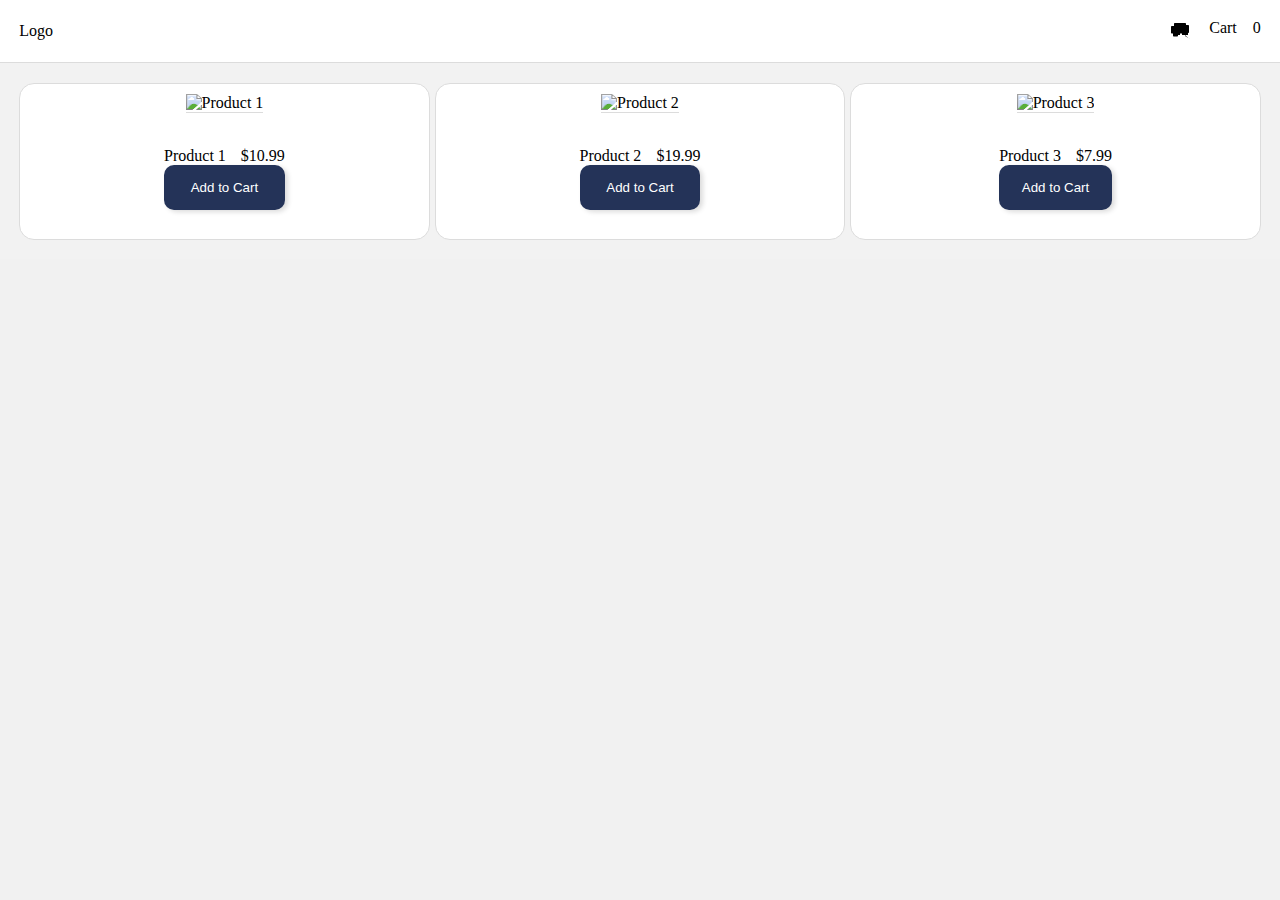
==== test.html @ d2455657 "new file:   1-6.js 	modified:   Qn.txt 	modified:   script.js 	new file:   test.html" ====
<!DOCTYPE html>
<html lang="en">

<head>
    <title>Document</title>
    <style>
        * {
            border: 0;
            margin: 0;
            box-sizing: border-box;
        }

        body {
            background: #f1f1f1;
        }

        header {
            display: flex;
            align-items: center;
            justify-content: space-between;
            padding: 1.2em;
            border-bottom: 1px solid gainsboro;
            background: white;
        }

        header * {
            cursor: pointer;
        }

        .productscontainer {
            display: grid;
            grid-template-columns: repeat(auto-fit, minmax(250px, 1fr));
            gap: 5px;
            padding: 1.2em;
            background: #f2f2f2;
        }

        .sticky {
            position: fixed;
            width: 100%;
            top: 0;
        }

        .productscontainer .product {
            display: flex;
            flex-direction: column;
            gap: 15px;
            align-items: center;
            background: white;
            padding: 10px;
            border: 1px solid gainsboro;
            border-radius: 15px;
        }

        .product img {
            border-bottom: 1px solid gainsboro;
        }

        .priceandaddtocart {
            display: flex;
            justify-content: space-between;
            width: 100%;
            align-items: center;
            margin-top: auto;
        }

        .carticon {
            display: flex;
            gap: 16px;
        }

        .carticon::after {
            content: attr(items);
        }

        .cartui {
            width: 45vw;
            background: white;
            padding: 15px;
            display: flex;
            flex-direction: column;
            position: fixed;
            right: -999px;
            top: 0;
            transition: all 0.5s ease;
            z-index: 99;
            height: 100vh;
        }

        .cartopened {
            right: 0;
        }

        .cartui .closecart {
            border-bottom: 1px solid gainsboro;
            margin-bottom: 1.5em;
            cursor: pointer;
        }

        .cartui .pccontainer {
            height: 75vh;
            overflow-y: scroll;
            display: flex;
            flex-direction: column;
            gap: 15px;
        }

        .nameandprice {
            display: flex;
            flex-direction: column;
            justify-content: space-between;
            margin: 1.2em 0;
        }

        .pnp {
            display: flex;
            gap: 15px;
        }

        button {
            cursor: pointer;
            padding: 15px;
            border-radius: 10px;
            background: #243358;
            box-shadow: 3px 2px 5px gainsboro;
            color: white;
            transition: transform .3s linear;
        }

        button:hover {
            transform: translateY(-3px);
        }

        .overlay {
            background: rgba(51, 51, 51, 0.282);
            position: fixed;
            width: 100vw;
            height: 100vh;
            z-index: 99;
            display: none;
        }

        .cartproduct {
            display: flex;
            justify-content: space-between;
            align-items: center;
            padding: 10px;
            border-bottom: 1px solid gainsboro;
        }

        .cartproduct img {
            width: 30px;
            height: 30px;
            object-fit: cover;
            border-radius: 50%;
        }

        .cartproduct span {
            font-weight: bold;
        }
    </style>
</head>

<body>
    <header>
        <div class="logo">Logo</div>
        <div class="carticon" items="0">
            <svg xmlns="http://www.w3.org/2000/svg" width="24" height="24" viewBox="0 0 24 24">
                <path
                    d="M21 20c-.4 0-.7-.1-1-.4l-6-5H9v2c0 .6-.4 1-1 1H5c-.6 0-1-.4-1-1v-2H3c-.6 0-1-.4-1-1V8c0-.6.4-1 1-1h2V5c0-.6.4-1 1-1h10c.6 0 1 .4 1 1v1h2c.6 0 1 .4 1 1v6c0 .6-.4 1-1 1h-2v2c0 .6-.4 1-1 1zM5 10h2v6H5v-6zm4 0h2v6H9v-6zm4 0h2v6h-2v-6zm4 0h2v6h-2v-6z" />
            </svg>
            <span>Cart</span>
        </div>
    </header>

    <section class="productscontainer">
        <!-- Product items will be dynamically generated here -->
    </section>

    <div class="overlay"></div>

    <div class="cartui">
        <div class="closecart">
            <svg xmlns="http://www.w3.org/2000/svg" width="24" height="24" viewBox="0 0 24 24">
                <path
                    d="M7.4 6l5.3 5.3 5.3-5.3 1.4 1.4-5.3 5.3 5.3 5.3-1.4 1.4-5.3-5.3-5.3 5.3-1.4-1.4 5.3-5.3-5.3-5.3L7.4 6zM2 2h20v20H2V2zm17.6 17.6L4.4 2.4 6 1 22 17 20.6 18.4z" />
            </svg>
        </div>
        <div class="pccontainer">
            <!-- Cart products will be dynamically generated here -->
        </div>
        <button>Checkout</button>
    </div>

    <script>
        let productsList = [
            {
                id: 1,
                title: "Product 1",
                price: 10.99,
                description: "This is product 1.",
                category: "Category 1",
                image: "product1.jpg"
            },
            {
                id: 2,
                title: "Product 2",
                price: 19.99,
                description: "This is product 2.",
                category: "Category 2",
                image: "product2.jpg"
            },
            {
                id: 3,
                title: "Product 3",
                price: 7.99,
                description: "This is product 3.",
                category: "Category 1",
                image: "product3.jpg"
            }
        ];

        const productsContainer = document.querySelector(".productscontainer");
        const cartIcon = document.querySelector(".carticon");
        const cartUI = document.querySelector(".cartui");
        const closeCartBtn = document.querySelector(".closecart");
        const overlay = document.querySelector(".overlay");
        const cartContainer = document.querySelector(".pccontainer");

        let cartItems = 0;

        function generateProductItem(product) {
            const productItem = document.createElement("div");
            productItem.classList.add("product");
            productItem.innerHTML = `
                <img src="${product.image}" alt="${product.title}">
                <div class="nameandprice">
                    <div class="pnp">
                        <span class="name">${product.title}</span>
                        <span class="price">$${product.price}</span>
                    </div>
                    <button class="addtocart">Add to Cart</button>
                </div>
            `;
            return productItem;
        }

        function generateCartProduct(product) {
            const cartProduct = document.createElement("div");
            cartProduct.classList.add("cartproduct");
            cartProduct.innerHTML = `
                <img src="${product.image}" alt="${product.title}">
                <span>${product.title}</span>
                <span>$${product.price}</span>
                <button class="removefromcart">Remove</button>
            `;
            return cartProduct;
        }

        function addToCart(product) {
            cartItems++;
            cartIcon.setAttribute("items", cartItems);
            const cartProduct = generateCartProduct(product);
            cartContainer.appendChild(cartProduct);
        }

        function removeFromCart(e) {
            const cartProduct = e.target.closest(".cartproduct");
            cartProduct.remove();
            cartItems--;
            cartIcon.setAttribute("items", cartItems);
        }

        function toggleCartUI() {
            cartUI.classList.toggle("cartopened");
            overlay.style.display = (cartUI.classList.contains("cartopened")) ? "block" : "none";
        }

        function initializeProducts() {
            productsList.forEach(product => {
                const productItem = generateProductItem(product);
                productsContainer.appendChild(productItem);

                const addToCartBtn = productItem.querySelector(".addtocart");
                addToCartBtn.addEventListener("click", () => addToCart(product));
            });
        }

        cartIcon.addEventListener("click", toggleCartUI);
        closeCartBtn.addEventListener("click", toggleCartUI);
        overlay.addEventListener("click", toggleCartUI);
        cartContainer.addEventListener("click", e => {
            if (e.target.classList.contains("removefromcart")) {
                removeFromCart(e);
            }
        });

        initializeProducts();
    </script>
</body>

</html>
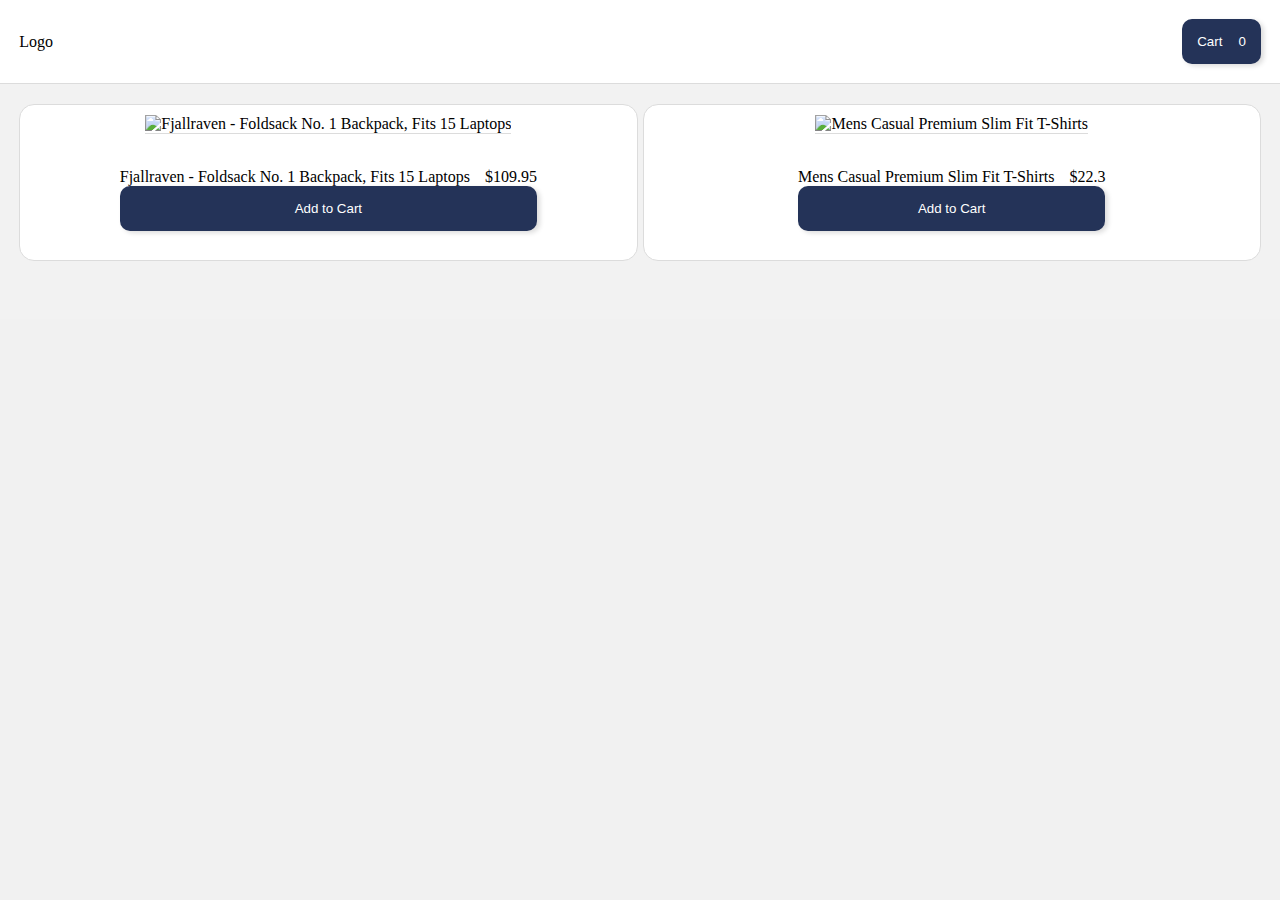
==== commit 1e98596a: "modified:   Qn.txt 	modified:   script.js 	modified:   test.html" ====
--- a/test.html
+++ b/test.html
@@ -2,6 +2,7 @@
 <html lang="en">
 
 <head>
+
     <title>Document</title>
     <style>
         * {
@@ -28,6 +29,7 @@
         }
 
         .productscontainer {
+
             display: grid;
             grid-template-columns: repeat(auto-fit, minmax(250px, 1fr));
             gap: 5px;
@@ -148,29 +150,34 @@
             border-bottom: 1px solid gainsboro;
         }
 
-        .cartproduct img {
-            width: 30px;
-            height: 30px;
-            object-fit: cover;
-            border-radius: 50%;
-        }
-
-        .cartproduct span {
-            font-weight: bold;
+        .pnp .img {
+            width: 9rem;
+            height: 8rem;
+        }
+
+        .pnp .img img {
+            width: 9rem;
+            height: 8rem;
+        }
+
+        @media screen and (max-width: 700px) {
+            .cartui {
+                width: 90vw;
+            }
         }
     </style>
 </head>
 
 <body>
+
+    <div class="overlay">
+
+    </div>
+
     <header>
         <div class="logo">Logo</div>
-        <div class="carticon" items="0">
-            <svg xmlns="http://www.w3.org/2000/svg" width="24" height="24" viewBox="0 0 24 24">
-                <path
-                    d="M21 20c-.4 0-.7-.1-1-.4l-6-5H9v2c0 .6-.4 1-1 1H5c-.6 0-1-.4-1-1v-2H3c-.6 0-1-.4-1-1V8c0-.6.4-1 1-1h2V5c0-.6.4-1 1-1h10c.6 0 1 .4 1 1v1h2c.6 0 1 .4 1 1v6c0 .6-.4 1-1 1h-2v2c0 .6-.4 1-1 1zM5 10h2v6H5v-6zm4 0h2v6H9v-6zm4 0h2v6h-2v-6zm4 0h2v6h-2v-6z" />
-            </svg>
-            <span>Cart</span>
-        </div>
+        <button class="carticon" onclick="showCart()" items="0">Cart</button>
+
     </header>
 
     <section class="productscontainer">
@@ -180,46 +187,52 @@
     <div class="overlay"></div>
 
     <div class="cartui">
-        <div class="closecart">
-            <svg xmlns="http://www.w3.org/2000/svg" width="24" height="24" viewBox="0 0 24 24">
-                <path
-                    d="M7.4 6l5.3 5.3 5.3-5.3 1.4 1.4-5.3 5.3 5.3 5.3-1.4 1.4-5.3-5.3-5.3 5.3-1.4-1.4 5.3-5.3-5.3-5.3L7.4 6zM2 2h20v20H2V2zm17.6 17.6L4.4 2.4 6 1 22 17 20.6 18.4z" />
-            </svg>
+        <button class="closecart">close</button>
+        <div class="pccontainer">
+
         </div>
-        <div class="pccontainer">
-            <!-- Cart products will be dynamically generated here -->
-        </div>
-        <button>Checkout</button>
     </div>
 
+
+    <div class="productscontainer">
+    </div>
+
     <script>
+        // let productsList = [
+        //     {
+        //         id: 1,
+        //         title: "Product 1",
+        //         price: 10.99,
+        //         description: "This is product 1.",
+        //         category: "Category 1",
+        //         image: "product1.jpg"
+        //     }
+        // ];
+
         let productsList = [
             {
                 id: 1,
-                title: "Product 1",
-                price: 10.99,
-                description: "This is product 1.",
-                category: "Category 1",
-                image: "product1.jpg"
+                title: "Fjallraven - Foldsack No. 1 Backpack, Fits 15 Laptops",
+                price: 109.95,
+                description:
+                    "Your perfect pack for everyday use and walks in the forest. Stash your laptop (up to 15 inches) in the padded sleeve, your everyday",
+                category: "men's clothing",
+                image: "https://fakestoreapi.com/img/81fPKd-2AYL._AC_SL1500_.jpg",
             },
             {
                 id: 2,
-                title: "Product 2",
-                price: 19.99,
-                description: "This is product 2.",
-                category: "Category 2",
-                image: "product2.jpg"
-            },
-            {
-                id: 3,
-                title: "Product 3",
-                price: 7.99,
-                description: "This is product 3.",
-                category: "Category 1",
-                image: "product3.jpg"
+                title: "Mens Casual Premium Slim Fit T-Shirts ",
+                price: 22.3,
+                description:
+                    "Slim-fitting style, contrast raglan long sleeve, three-button henley placket, light weight & soft fabric for breathable and comfortable wearing. And Solid stitched shirts with round neck made for durability and a great fit for casual fashion wear and diehard baseball fans. The Henley style round neckline includes a three-button placket.",
+                category: "men's clothing",
+                image: "https://fakestoreapi.com/img/71-3HjGNDUL._AC_SY879._SX._UX._SY._UY_.jpg",
             }
         ];
 
+        // 
+        // 
+        // 
         const productsContainer = document.querySelector(".productscontainer");
         const cartIcon = document.querySelector(".carticon");
         const cartUI = document.querySelector(".cartui");
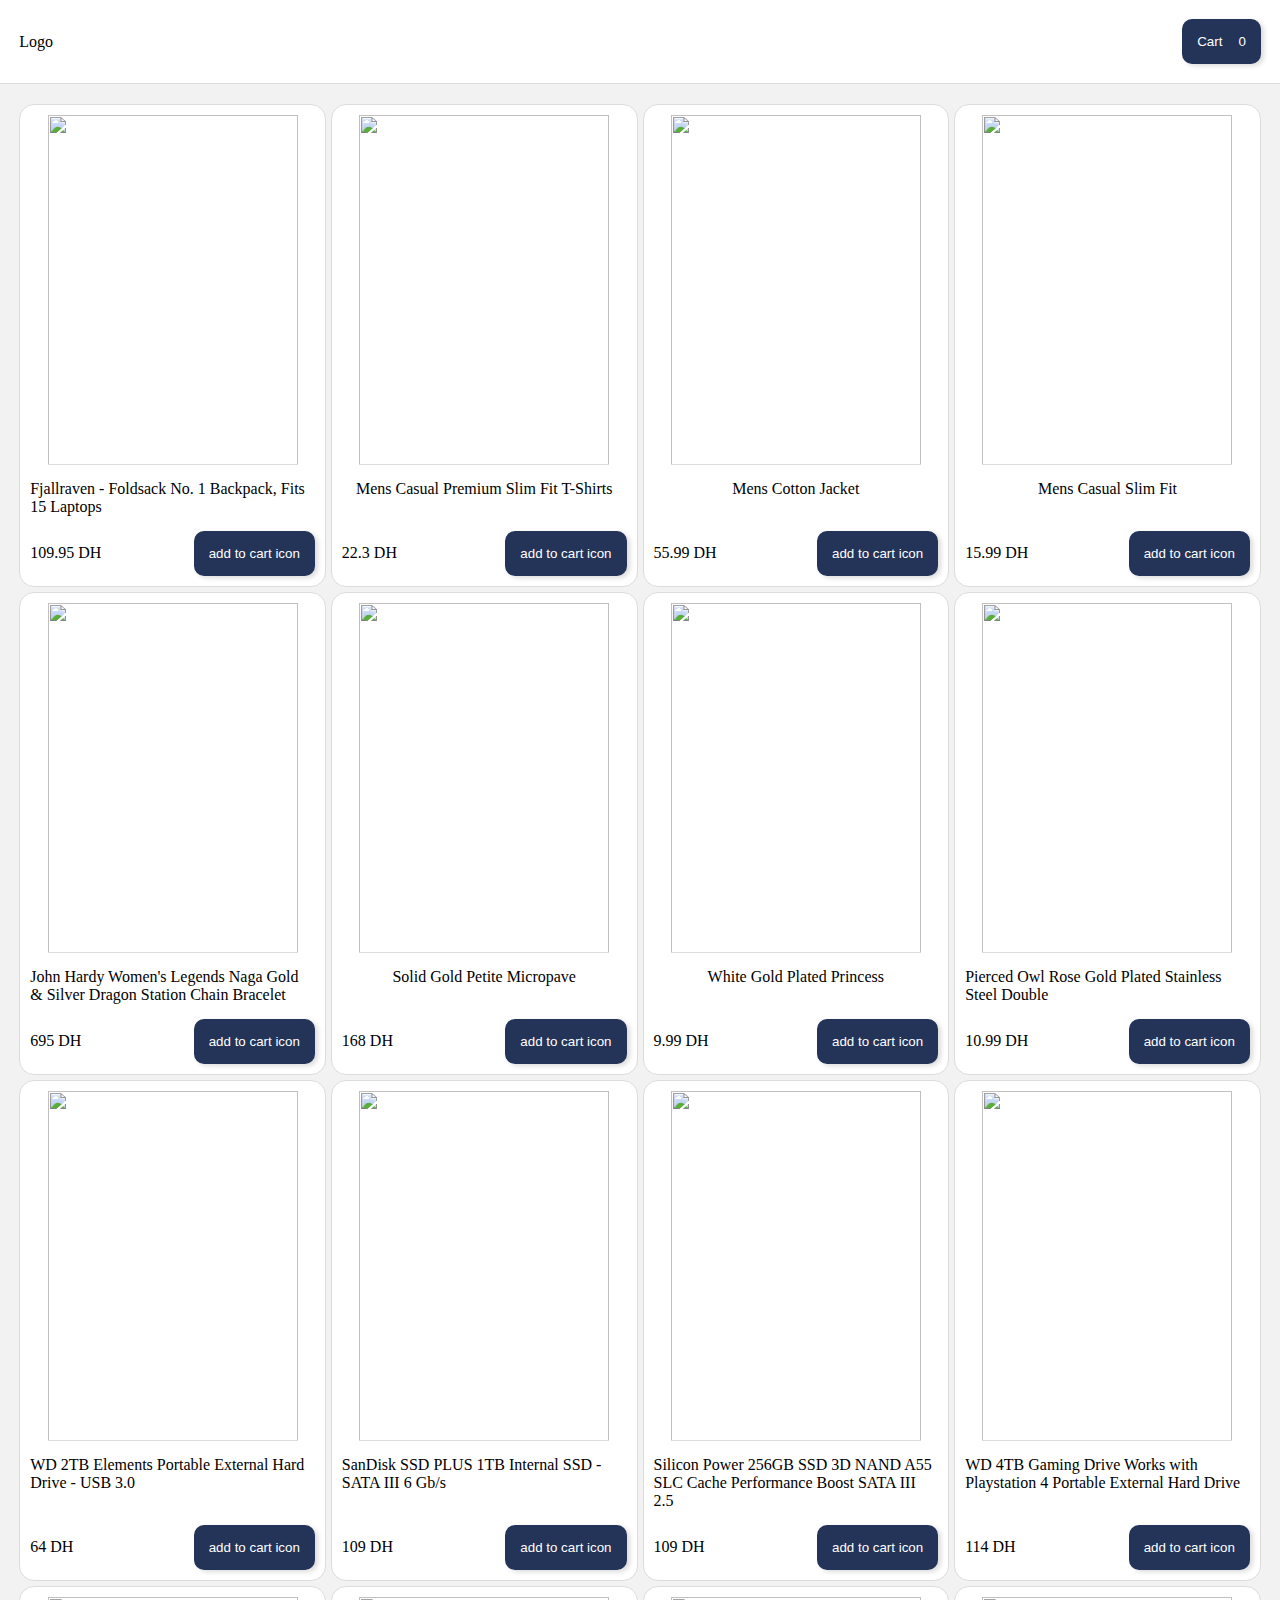
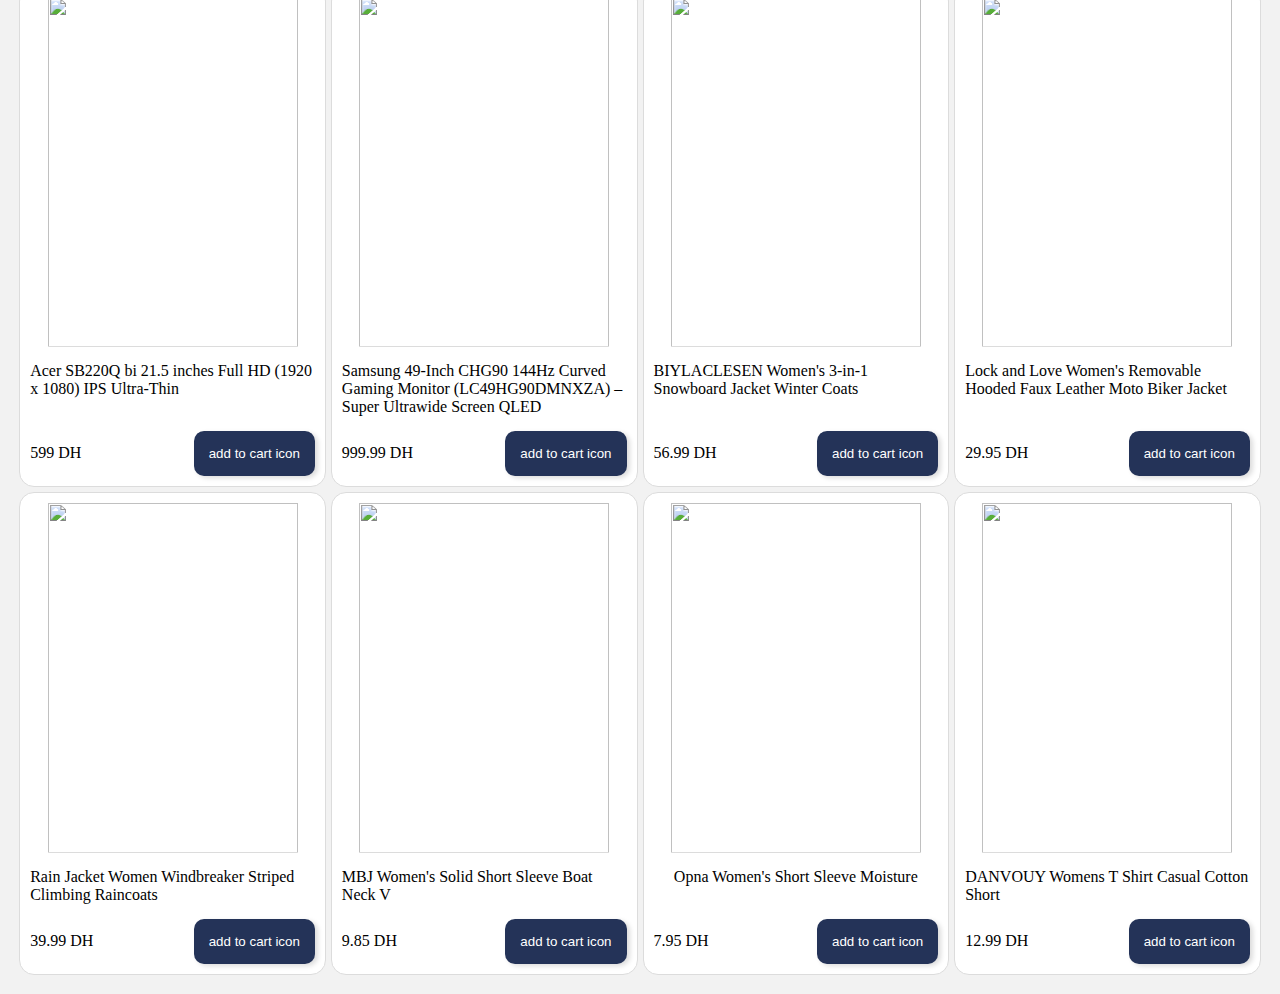
==== commit 75cfdfcd: "modified:   test.html" ====
--- a/test.html
+++ b/test.html
@@ -2,7 +2,8 @@
 <html lang="en">
 
 <head>
-
+    <meta charset="UTF-8">
+    <meta name="viewport" content="width=device-width, initial-scale=1.0">
     <title>Document</title>
     <style>
         * {
@@ -176,15 +177,9 @@
 
     <header>
         <div class="logo">Logo</div>
-        <button class="carticon" onclick="showCart()" items="0">Cart</button>
+        <button class="carticon" items="0">Cart</button>
 
     </header>
-
-    <section class="productscontainer">
-        <!-- Product items will be dynamically generated here -->
-    </section>
-
-    <div class="overlay"></div>
 
     <div class="cartui">
         <button class="closecart">close</button>
@@ -195,21 +190,10 @@
 
 
     <div class="productscontainer">
+
     </div>
-
     <script>
-        // let productsList = [
-        //     {
-        //         id: 1,
-        //         title: "Product 1",
-        //         price: 10.99,
-        //         description: "This is product 1.",
-        //         category: "Category 1",
-        //         image: "product1.jpg"
-        //     }
-        // ];
-
-        let productsList = [
+        let productslist = [
             {
                 id: 1,
                 title: "Fjallraven - Foldsack No. 1 Backpack, Fits 15 Laptops",
@@ -227,88 +211,316 @@
                     "Slim-fitting style, contrast raglan long sleeve, three-button henley placket, light weight & soft fabric for breathable and comfortable wearing. And Solid stitched shirts with round neck made for durability and a great fit for casual fashion wear and diehard baseball fans. The Henley style round neckline includes a three-button placket.",
                 category: "men's clothing",
                 image: "https://fakestoreapi.com/img/71-3HjGNDUL._AC_SY879._SX._UX._SY._UY_.jpg",
-            }
+            },
+            {
+                id: 3,
+                title: "Mens Cotton Jacket",
+                price: 55.99,
+                description:
+                    "great outerwear jackets for Spring/Autumn/Winter, suitable for many occasions, such as working, hiking, camping, mountain/rock climbing, cycling, traveling or other outdoors. Good gift choice for you or your family member. A warm hearted love to Father, husband or son in this thanksgiving or Christmas Day.",
+                category: "men's clothing",
+                image: "https://fakestoreapi.com/img/71li-ujtlUL._AC_UX679_.jpg",
+            },
+            {
+                id: 4,
+                title: "Mens Casual Slim Fit",
+                price: 15.99,
+                description:
+                    "The color could be slightly different between on the screen and in practice. / Please note that body builds vary by person, therefore, detailed size information should be reviewed below on the product description.",
+                category: "men's clothing",
+                image: "https://fakestoreapi.com/img/71YXzeOuslL._AC_UY879_.jpg",
+            },
+            {
+                id: 5,
+                title: "John Hardy Women's Legends Naga Gold & Silver Dragon Station Chain Bracelet",
+                price: 695,
+                description:
+                    "From our Legends Collection, the Naga was inspired by the mythical water dragon that protects the ocean's pearl. Wear facing inward to be bestowed with love and abundance, or outward for protection.",
+                category: "jewelery",
+                image: "https://fakestoreapi.com/img/71pWzhdJNwL._AC_UL640_QL65_ML3_.jpg",
+            },
+            {
+                id: 6,
+                title: "Solid Gold Petite Micropave ",
+                price: 168,
+                description:
+                    "Satisfaction Guaranteed. Return or exchange any order within 30 days.Designed and sold by Hafeez Center in the United States. Satisfaction Guaranteed. Return or exchange any order within 30 days.",
+                category: "jewelery",
+                image: "https://fakestoreapi.com/img/61sbMiUnoGL._AC_UL640_QL65_ML3_.jpg",
+            },
+            {
+                id: 7,
+                title: "White Gold Plated Princess",
+                price: 9.99,
+                description:
+                    "Classic Created Wedding Engagement Solitaire Diamond Promise Ring for Her. Gifts to spoil your love more for Engagement, Wedding, Anniversary, Valentine's Day...",
+                category: "jewelery",
+                image: "https://fakestoreapi.com/img/71YAIFU48IL._AC_UL640_QL65_ML3_.jpg",
+            },
+            {
+                id: 8,
+                title: "Pierced Owl Rose Gold Plated Stainless Steel Double",
+                price: 10.99,
+                description:
+                    "Rose Gold Plated Double Flared Tunnel Plug Earrings. Made of 316L Stainless Steel",
+                category: "jewelery",
+                image: "https://fakestoreapi.com/img/51UDEzMJVpL._AC_UL640_QL65_ML3_.jpg",
+            },
+            {
+                id: 9,
+                title: "WD 2TB Elements Portable External Hard Drive - USB 3.0 ",
+                price: 64,
+                description:
+                    "USB 3.0 and USB 2.0 Compatibility Fast data transfers Improve PC Performance High Capacity; Compatibility Formatted NTFS for Windows 10, Windows 8.1, Windows 7; Reformatting may be required for other operating systems; Compatibility may vary depending on user’s hardware configuration and operating system",
+                category: "electronics",
+                image: "https://fakestoreapi.com/img/61IBBVJvSDL._AC_SY879_.jpg",
+            },
+            {
+                id: 10,
+                title: "SanDisk SSD PLUS 1TB Internal SSD - SATA III 6 Gb/s",
+                price: 109,
+                description:
+                    "Easy upgrade for faster boot up, shutdown, application load and response (As compared to 5400 RPM SATA 2.5” hard drive; Based on published specifications and internal benchmarking tests using PCMark vantage scores) Boosts burst write performance, making it ideal for typical PC workloads The perfect balance of performance and reliability Read/write speeds of up to 535MB/s/450MB/s (Based on internal testing; Performance may vary depending upon drive capacity, host device, OS and application.)",
+                category: "electronics",
+                image: "https://fakestoreapi.com/img/61U7T1koQqL._AC_SX679_.jpg",
+            },
+            {
+                id: 11,
+                title: "Silicon Power 256GB SSD 3D NAND A55 SLC Cache Performance Boost SATA III 2.5",
+                price: 109,
+                description:
+                    "3D NAND flash are applied to deliver high transfer speeds Remarkable transfer speeds that enable faster bootup and improved overall system performance. The advanced SLC Cache Technology allows performance boost and longer lifespan 7mm slim design suitable for Ultrabooks and Ultra-slim notebooks. Supports TRIM command, Garbage Collection technology, RAID, and ECC (Error Checking & Correction) to provide the optimized performance and enhanced reliability.",
+                category: "electronics",
+                image: "https://fakestoreapi.com/img/71kWymZ+c+L._AC_SX679_.jpg",
+            },
+            {
+                id: 12,
+                title: "WD 4TB Gaming Drive Works with Playstation 4 Portable External Hard Drive",
+                price: 114,
+                description:
+                    "Expand your PS4 gaming experience, Play anywhere Fast and easy, setup Sleek design with high capacity, 3-year manufacturer's limited warranty",
+                category: "electronics",
+                image: "https://fakestoreapi.com/img/61mtL65D4cL._AC_SX679_.jpg",
+            },
+            {
+                id: 13,
+                title: "Acer SB220Q bi 21.5 inches Full HD (1920 x 1080) IPS Ultra-Thin",
+                price: 599,
+                description:
+                    "21. 5 inches Full HD (1920 x 1080) widescreen IPS display And Radeon free Sync technology. No compatibility for VESA Mount Refresh Rate: 75Hz - Using HDMI port Zero-frame design | ultra-thin | 4ms response time | IPS panel Aspect ratio - 16: 9. Color Supported - 16. 7 million colors. Brightness - 250 nit Tilt angle -5 degree to 15 degree. Horizontal viewing angle-178 degree. Vertical viewing angle-178 degree 75 hertz",
+                category: "electronics",
+                image: "https://fakestoreapi.com/img/81QpkIctqPL._AC_SX679_.jpg",
+            },
+            {
+                id: 14,
+                title: "Samsung 49-Inch CHG90 144Hz Curved Gaming Monitor (LC49HG90DMNXZA) – Super Ultrawide Screen QLED ",
+                price: 999.99,
+                description:
+                    "49 INCH SUPER ULTRAWIDE 32:9 CURVED GAMING MONITOR with dual 27 inch screen side by side QUANTUM DOT (QLED) TECHNOLOGY, HDR support and factory calibration provides stunningly realistic and accurate color and contrast 144HZ HIGH REFRESH RATE and 1ms ultra fast response time work to eliminate motion blur, ghosting, and reduce input lag",
+                category: "electronics",
+                image: "https://fakestoreapi.com/img/81Zt42ioCgL._AC_SX679_.jpg",
+            },
+            {
+                id: 15,
+                title: "BIYLACLESEN Women's 3-in-1 Snowboard Jacket Winter Coats",
+                price: 56.99,
+                description:
+                    "Note:The Jackets is US standard size, Please choose size as your usual wear Material: 100% Polyester; Detachable Liner Fabric: Warm Fleece. Detachable Functional Liner: Skin Friendly, Lightweigt and Warm.Stand Collar Liner jacket, keep you warm in cold weather. Zippered Pockets: 2 Zippered Hand Pockets, 2 Zippered Pockets on Chest (enough to keep cards or keys)and 1 Hidden Pocket Inside.Zippered Hand Pockets and Hidden Pocket keep your things secure. Humanized Design: Adjustable and Detachable Hood and Adjustable cuff to prevent the wind and water,for a comfortable fit. 3 in 1 Detachable Design provide more convenience, you can separate the coat and inner as needed, or wear it together. It is suitable for different season and help you adapt to different climates",
+                category: "women's clothing",
+                image: "https://fakestoreapi.com/img/51Y5NI-I5jL._AC_UX679_.jpg",
+            },
+            {
+                id: 16,
+                title: "Lock and Love Women's Removable Hooded Faux Leather Moto Biker Jacket",
+                price: 29.95,
+                description:
+                    "100% POLYURETHANE(shell) 100% POLYESTER(lining) 75% POLYESTER 25% COTTON (SWEATER), Faux leather material for style and comfort / 2 pockets of front, 2-For-One Hooded denim style faux leather jacket, Button detail on waist / Detail stitching at sides, HAND WASH ONLY / DO NOT BLEACH / LINE DRY / DO NOT IRON",
+                category: "women's clothing",
+                image: "https://fakestoreapi.com/img/81XH0e8fefL._AC_UY879_.jpg",
+            },
+            {
+                id: 17,
+                title: "Rain Jacket Women Windbreaker Striped Climbing Raincoats",
+                price: 39.99,
+                description:
+                    "Lightweight perfet for trip or casual wear---Long sleeve with hooded, adjustable drawstring waist design. Button and zipper front closure raincoat, fully stripes Lined and The Raincoat has 2 side pockets are a good size to hold all kinds of things, it covers the hips, and the hood is generous but doesn't overdo it.Attached Cotton Lined Hood with Adjustable Drawstrings give it a real styled look.",
+                category: "women's clothing",
+                image: "https://fakestoreapi.com/img/71HblAHs5xL._AC_UY879_-2.jpg",
+            },
+            {
+                id: 18,
+                title: "MBJ Women's Solid Short Sleeve Boat Neck V ",
+                price: 9.85,
+                description:
+                    "95% RAYON 5% SPANDEX, Made in USA or Imported, Do Not Bleach, Lightweight fabric with great stretch for comfort, Ribbed on sleeves and neckline / Double stitching on bottom hem",
+                category: "women's clothing",
+                image: "https://fakestoreapi.com/img/71z3kpMAYsL._AC_UY879_.jpg",
+            },
+            {
+                id: 19,
+                title: "Opna Women's Short Sleeve Moisture",
+                price: 7.95,
+                description:
+                    "100% Polyester, Machine wash, 100% cationic polyester interlock, Machine Wash & Pre Shrunk for a Great Fit, Lightweight, roomy and highly breathable with moisture wicking fabric which helps to keep moisture away, Soft Lightweight Fabric with comfortable V-neck collar and a slimmer fit, delivers a sleek, more feminine silhouette and Added Comfort",
+                category: "women's clothing",
+                image: "https://fakestoreapi.com/img/51eg55uWmdL._AC_UX679_.jpg",
+            },
+            {
+                id: 20,
+                title: "DANVOUY Womens T Shirt Casual Cotton Short",
+                price: 12.99,
+                description:
+                    "95%Cotton,5%Spandex, Features: Casual, Short Sleeve, Letter Print,V-Neck,Fashion Tees, The fabric is soft and has some stretch., Occasion: Casual/Office/Beach/School/Home/Street. Season: Spring,Summer,Autumn,Winter.",
+                category: "women's clothing",
+                image: "https://fakestoreapi.com/img/61pHAEJ4NML._AC_UX679_.jpg",
+            },
         ];
 
-        // 
-        // 
-        // 
-        const productsContainer = document.querySelector(".productscontainer");
-        const cartIcon = document.querySelector(".carticon");
-        const cartUI = document.querySelector(".cartui");
-        const closeCartBtn = document.querySelector(".closecart");
-        const overlay = document.querySelector(".overlay");
-        const cartContainer = document.querySelector(".pccontainer");
-
-        let cartItems = 0;
-
-        function generateProductItem(product) {
-            const productItem = document.createElement("div");
-            productItem.classList.add("product");
-            productItem.innerHTML = `
-                <img src="${product.image}" alt="${product.title}">
-                <div class="nameandprice">
-                    <div class="pnp">
-                        <span class="name">${product.title}</span>
-                        <span class="price">$${product.price}</span>
-                    </div>
-                    <button class="addtocart">Add to Cart</button>
-                </div>
-            `;
-            return productItem;
-        }
-
-        function generateCartProduct(product) {
-            const cartProduct = document.createElement("div");
-            cartProduct.classList.add("cartproduct");
-            cartProduct.innerHTML = `
-                <img src="${product.image}" alt="${product.title}">
-                <span>${product.title}</span>
-                <span>$${product.price}</span>
-                <button class="removefromcart">Remove</button>
-            `;
-            return cartProduct;
-        }
-
-        function addToCart(product) {
-            cartItems++;
-            cartIcon.setAttribute("items", cartItems);
-            const cartProduct = generateCartProduct(product);
-            cartContainer.appendChild(cartProduct);
-        }
-
-        function removeFromCart(e) {
-            const cartProduct = e.target.closest(".cartproduct");
-            cartProduct.remove();
-            cartItems--;
-            cartIcon.setAttribute("items", cartItems);
-        }
-
-        function toggleCartUI() {
-            cartUI.classList.toggle("cartopened");
-            overlay.style.display = (cartUI.classList.contains("cartopened")) ? "block" : "none";
-        }
-
-        function initializeProducts() {
-            productsList.forEach(product => {
-                const productItem = generateProductItem(product);
-                productsContainer.appendChild(productItem);
-
-                const addToCartBtn = productItem.querySelector(".addtocart");
-                addToCartBtn.addEventListener("click", () => addToCart(product));
-            });
-        }
-
-        cartIcon.addEventListener("click", toggleCartUI);
-        closeCartBtn.addEventListener("click", toggleCartUI);
-        overlay.addEventListener("click", toggleCartUI);
-        cartContainer.addEventListener("click", e => {
-            if (e.target.classList.contains("removefromcart")) {
-                removeFromCart(e);
-            }
+        //sticky header
+        let header = document.querySelector("header");
+        let sticky = header.offsetTop;
+        window.onscroll = function () {
+            myFunction();
+        };
+
+        function myFunction() {
+            if (window.pageYOffset > sticky) {
+                header.classList.add("sticky");
+            } else {
+                header.classList.remove("sticky");
+            }
+        }
+
+        // 1
+        //list products
+
+        let productcontainer = document.querySelector(".productscontainer");
+
+        productslist.map((e) => {
+            productcontainer.innerHTML += `
+      <div class="product">
+          <img class='pimage' width="250px" height="350px" src=" ${e.image} "
+              alt="">
+          <p class='ptitle'>${e.title}</p>
+          <div class="priceandaddtocart">
+              <p class="pprice">${e.price} DH</p>
+              <button class="addtocart" productid=${e.id}>add to cart icon</button>
+          </div>
+      </div>
+  `;
         });
 
-        initializeProducts();
+        // 2
+        //display cart ui
+        let cartui = document.querySelector(".cartui");
+        let overlay = document.querySelector(".overlay");
+        let carticon = document.querySelector(".carticon");
+        let bag = document.querySelector(".carticon");
+        carticon.onclick = () => {
+            cartui.classList.add("cartopened");
+        };
+        document.querySelector(".closecart").onclick = () => {
+            cartui.classList.remove("cartopened");
+        };
+
+        // 3
+        class Product {
+            constructor(id, title, price, image) {
+                this.id = id;
+                this.title = title;
+                this.price = price;
+                this.image = image;
+            }
+        }
+
+        window.Product = Product;
+
+        class Storage {
+            static getproducts() {
+                let products;
+                if (localStorage.getItem("products")) {
+                    products = JSON.parse(localStorage.getItem("products"));
+                } else {
+                    products = [];
+                }
+                return products;
+            }
+
+            static addtolocalstorage(e) {
+                let products = Storage.getproducts();
+                products.push(e);
+                localStorage.setItem("products", JSON.stringify(products));
+            }
+
+            static removeproduct(id) {
+                let products = Storage.getproducts();
+                products.forEach((p, i) => {
+                    if (p.id == id) {
+                        products.splice(i, 1);
+                    }
+                });
+                localStorage.setItem("products", JSON.stringify(products));
+            }
+        }
+
+        window.Storage = Storage
+        // 5
+        //class Ui
+        class Ui {
+            static displayproducts(e) {
+                document.querySelector(".pccontainer").innerHTML += `
+                  <div class="cartproduct">
+                  <div class="pnp">
+                      <div class="img">
+                          <img width="90px" src=" ${e.image} " alt="">
+                      </div>
+                      <div class="nameandprice">
+                          <p> ${e.title} </p>
+                          <p> ${e.price} </p>
+                      </div>
+                  </div>
+  
+                  <button class="delete" productid=${e.id}>
+                      X
+                  </button>
+              </div>
+              `;
+            }
+            static displayproductsLS() {
+                let products = Storage.getproducts();
+                products.map((e) => {
+                    document.querySelector(".pccontainer").innerHTML += `
+                  <div class="cartproduct">
+                  <div class="pnp">
+                      <div class="img">
+                          <img width="90px" src=" ${e.image} " alt="">
+                      </div>
+                      <div class="nameandprice">
+                          <p> ${e.title} </p>
+                          <p> ${e.price} </p>
+                      </div>
+                  </div>
+  
+                  <button class="delete" productid=${e.id}>
+                      X
+                  </button>
+              </div>
+              `;
+                });
+            }
+
+            static removeproduct(e) {
+                e.parentElement.remove();
+            }
+        }
+
+        window.Ui = Ui
+
+        // 6
+        document.addEventListener("DOMContentLoaded", function () {
+            Ui.displayproductsLS();
+            bag.setAttribute("items", Storage.getproducts().length);
+        });
     </script>
 </body>
 
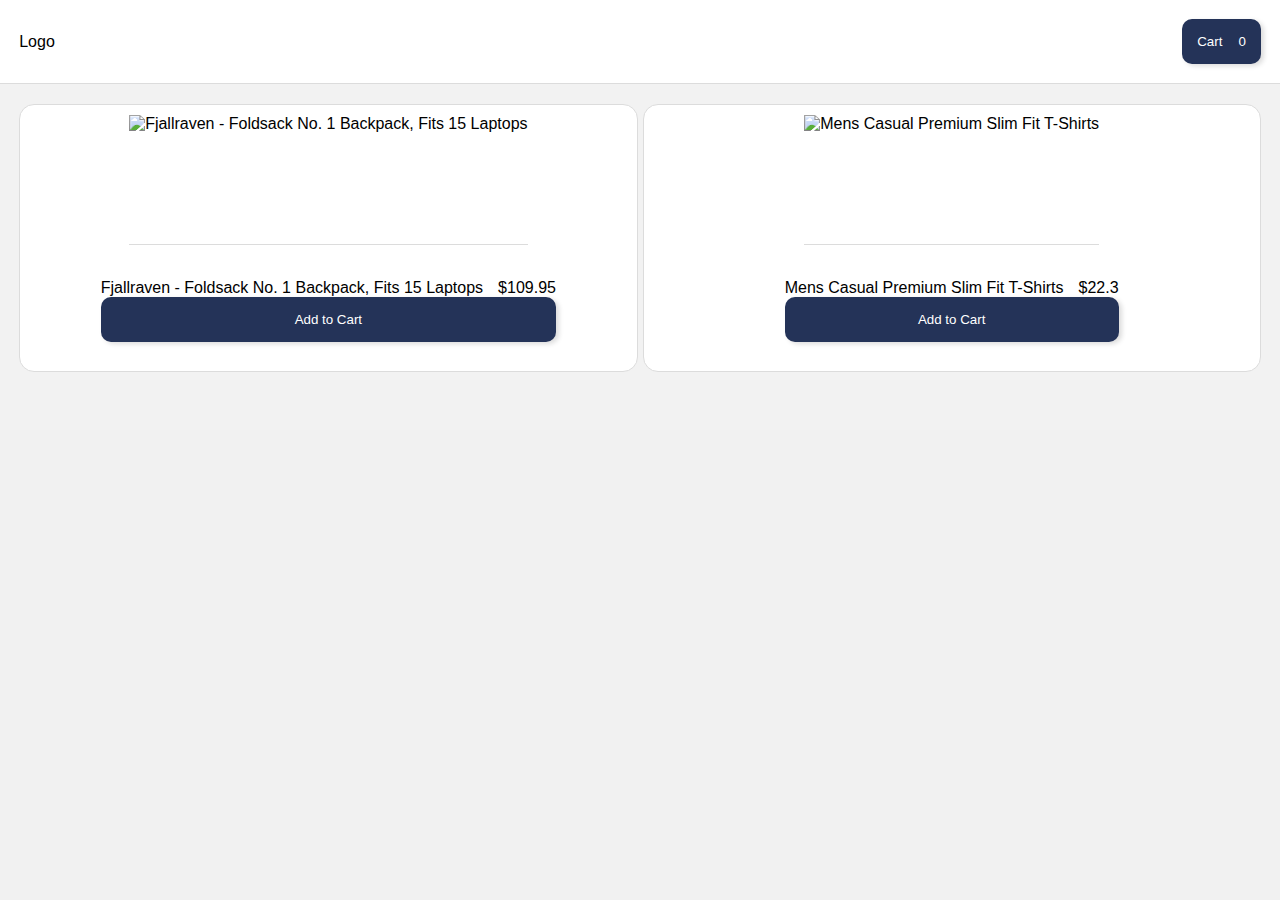
==== commit c0b94bb7: ""Final commit"" ====
--- a/test.html
+++ b/test.html
@@ -2,8 +2,6 @@
 <html lang="en">
 
 <head>
-    <meta charset="UTF-8">
-    <meta name="viewport" content="width=device-width, initial-scale=1.0">
     <title>Document</title>
     <style>
         * {
@@ -14,6 +12,7 @@
 
         body {
             background: #f1f1f1;
+            font-family: Arial, sans-serif;
         }
 
         header {
@@ -30,7 +29,6 @@
         }
 
         .productscontainer {
-
             display: grid;
             grid-template-columns: repeat(auto-fit, minmax(250px, 1fr));
             gap: 5px;
@@ -55,8 +53,9 @@
             border-radius: 15px;
         }
 
-        .product img {
+        img {
             border-bottom: 1px solid gainsboro;
+            height: 130px;
         }
 
         .priceandaddtocart {
@@ -170,358 +169,149 @@
 </head>
 
 <body>
-
-    <div class="overlay">
-
-    </div>
+    <div class="overlay"></div>
 
     <header>
         <div class="logo">Logo</div>
-        <button class="carticon" items="0">Cart</button>
-
+        <button class="carticon" onclick="showCart()" items="0">Cart</button>
     </header>
 
+    <section class="productscontainer">
+        <!-- Product items will be dynamically generated here -->
+    </section>
+
+    <div class="overlay"></div>
+
     <div class="cartui">
-        <button class="closecart">close</button>
+        <button class="closecart">Close</button>
         <div class="pccontainer">
-
         </div>
     </div>
 
-
     <div class="productscontainer">
-
     </div>
+
     <script>
-        let productslist = [
-            {
+        const productsList = [{
                 id: 1,
                 title: "Fjallraven - Foldsack No. 1 Backpack, Fits 15 Laptops",
                 price: 109.95,
-                description:
-                    "Your perfect pack for everyday use and walks in the forest. Stash your laptop (up to 15 inches) in the padded sleeve, your everyday",
+                description: "Your perfect pack for everyday use and walks in the forest. Stash your laptop (up to 15 inches) in the padded sleeve, your everyday",
                 category: "men's clothing",
                 image: "https://fakestoreapi.com/img/81fPKd-2AYL._AC_SL1500_.jpg",
             },
             {
                 id: 2,
-                title: "Mens Casual Premium Slim Fit T-Shirts ",
+                title: "Mens Casual Premium Slim Fit T-Shirts",
                 price: 22.3,
-                description:
-                    "Slim-fitting style, contrast raglan long sleeve, three-button henley placket, light weight & soft fabric for breathable and comfortable wearing. And Solid stitched shirts with round neck made for durability and a great fit for casual fashion wear and diehard baseball fans. The Henley style round neckline includes a three-button placket.",
+                description: "Slim-fitting style, contrast raglan long sleeve, three-button henley placket, light weight & soft fabric for breathable and comfortable wearing. And Solid stitched shirts with round neck made for durability and a great fit for casual fashion wear and diehard baseball fans. The Henley style round neckline includes a three-button placket.",
                 category: "men's clothing",
                 image: "https://fakestoreapi.com/img/71-3HjGNDUL._AC_SY879._SX._UX._SY._UY_.jpg",
-            },
-            {
-                id: 3,
-                title: "Mens Cotton Jacket",
-                price: 55.99,
-                description:
-                    "great outerwear jackets for Spring/Autumn/Winter, suitable for many occasions, such as working, hiking, camping, mountain/rock climbing, cycling, traveling or other outdoors. Good gift choice for you or your family member. A warm hearted love to Father, husband or son in this thanksgiving or Christmas Day.",
-                category: "men's clothing",
-                image: "https://fakestoreapi.com/img/71li-ujtlUL._AC_UX679_.jpg",
-            },
-            {
-                id: 4,
-                title: "Mens Casual Slim Fit",
-                price: 15.99,
-                description:
-                    "The color could be slightly different between on the screen and in practice. / Please note that body builds vary by person, therefore, detailed size information should be reviewed below on the product description.",
-                category: "men's clothing",
-                image: "https://fakestoreapi.com/img/71YXzeOuslL._AC_UY879_.jpg",
-            },
-            {
-                id: 5,
-                title: "John Hardy Women's Legends Naga Gold & Silver Dragon Station Chain Bracelet",
-                price: 695,
-                description:
-                    "From our Legends Collection, the Naga was inspired by the mythical water dragon that protects the ocean's pearl. Wear facing inward to be bestowed with love and abundance, or outward for protection.",
-                category: "jewelery",
-                image: "https://fakestoreapi.com/img/71pWzhdJNwL._AC_UL640_QL65_ML3_.jpg",
-            },
-            {
-                id: 6,
-                title: "Solid Gold Petite Micropave ",
-                price: 168,
-                description:
-                    "Satisfaction Guaranteed. Return or exchange any order within 30 days.Designed and sold by Hafeez Center in the United States. Satisfaction Guaranteed. Return or exchange any order within 30 days.",
-                category: "jewelery",
-                image: "https://fakestoreapi.com/img/61sbMiUnoGL._AC_UL640_QL65_ML3_.jpg",
-            },
-            {
-                id: 7,
-                title: "White Gold Plated Princess",
-                price: 9.99,
-                description:
-                    "Classic Created Wedding Engagement Solitaire Diamond Promise Ring for Her. Gifts to spoil your love more for Engagement, Wedding, Anniversary, Valentine's Day...",
-                category: "jewelery",
-                image: "https://fakestoreapi.com/img/71YAIFU48IL._AC_UL640_QL65_ML3_.jpg",
-            },
-            {
-                id: 8,
-                title: "Pierced Owl Rose Gold Plated Stainless Steel Double",
-                price: 10.99,
-                description:
-                    "Rose Gold Plated Double Flared Tunnel Plug Earrings. Made of 316L Stainless Steel",
-                category: "jewelery",
-                image: "https://fakestoreapi.com/img/51UDEzMJVpL._AC_UL640_QL65_ML3_.jpg",
-            },
-            {
-                id: 9,
-                title: "WD 2TB Elements Portable External Hard Drive - USB 3.0 ",
-                price: 64,
-                description:
-                    "USB 3.0 and USB 2.0 Compatibility Fast data transfers Improve PC Performance High Capacity; Compatibility Formatted NTFS for Windows 10, Windows 8.1, Windows 7; Reformatting may be required for other operating systems; Compatibility may vary depending on user’s hardware configuration and operating system",
-                category: "electronics",
-                image: "https://fakestoreapi.com/img/61IBBVJvSDL._AC_SY879_.jpg",
-            },
-            {
-                id: 10,
-                title: "SanDisk SSD PLUS 1TB Internal SSD - SATA III 6 Gb/s",
-                price: 109,
-                description:
-                    "Easy upgrade for faster boot up, shutdown, application load and response (As compared to 5400 RPM SATA 2.5” hard drive; Based on published specifications and internal benchmarking tests using PCMark vantage scores) Boosts burst write performance, making it ideal for typical PC workloads The perfect balance of performance and reliability Read/write speeds of up to 535MB/s/450MB/s (Based on internal testing; Performance may vary depending upon drive capacity, host device, OS and application.)",
-                category: "electronics",
-                image: "https://fakestoreapi.com/img/61U7T1koQqL._AC_SX679_.jpg",
-            },
-            {
-                id: 11,
-                title: "Silicon Power 256GB SSD 3D NAND A55 SLC Cache Performance Boost SATA III 2.5",
-                price: 109,
-                description:
-                    "3D NAND flash are applied to deliver high transfer speeds Remarkable transfer speeds that enable faster bootup and improved overall system performance. The advanced SLC Cache Technology allows performance boost and longer lifespan 7mm slim design suitable for Ultrabooks and Ultra-slim notebooks. Supports TRIM command, Garbage Collection technology, RAID, and ECC (Error Checking & Correction) to provide the optimized performance and enhanced reliability.",
-                category: "electronics",
-                image: "https://fakestoreapi.com/img/71kWymZ+c+L._AC_SX679_.jpg",
-            },
-            {
-                id: 12,
-                title: "WD 4TB Gaming Drive Works with Playstation 4 Portable External Hard Drive",
-                price: 114,
-                description:
-                    "Expand your PS4 gaming experience, Play anywhere Fast and easy, setup Sleek design with high capacity, 3-year manufacturer's limited warranty",
-                category: "electronics",
-                image: "https://fakestoreapi.com/img/61mtL65D4cL._AC_SX679_.jpg",
-            },
-            {
-                id: 13,
-                title: "Acer SB220Q bi 21.5 inches Full HD (1920 x 1080) IPS Ultra-Thin",
-                price: 599,
-                description:
-                    "21. 5 inches Full HD (1920 x 1080) widescreen IPS display And Radeon free Sync technology. No compatibility for VESA Mount Refresh Rate: 75Hz - Using HDMI port Zero-frame design | ultra-thin | 4ms response time | IPS panel Aspect ratio - 16: 9. Color Supported - 16. 7 million colors. Brightness - 250 nit Tilt angle -5 degree to 15 degree. Horizontal viewing angle-178 degree. Vertical viewing angle-178 degree 75 hertz",
-                category: "electronics",
-                image: "https://fakestoreapi.com/img/81QpkIctqPL._AC_SX679_.jpg",
-            },
-            {
-                id: 14,
-                title: "Samsung 49-Inch CHG90 144Hz Curved Gaming Monitor (LC49HG90DMNXZA) – Super Ultrawide Screen QLED ",
-                price: 999.99,
-                description:
-                    "49 INCH SUPER ULTRAWIDE 32:9 CURVED GAMING MONITOR with dual 27 inch screen side by side QUANTUM DOT (QLED) TECHNOLOGY, HDR support and factory calibration provides stunningly realistic and accurate color and contrast 144HZ HIGH REFRESH RATE and 1ms ultra fast response time work to eliminate motion blur, ghosting, and reduce input lag",
-                category: "electronics",
-                image: "https://fakestoreapi.com/img/81Zt42ioCgL._AC_SX679_.jpg",
-            },
-            {
-                id: 15,
-                title: "BIYLACLESEN Women's 3-in-1 Snowboard Jacket Winter Coats",
-                price: 56.99,
-                description:
-                    "Note:The Jackets is US standard size, Please choose size as your usual wear Material: 100% Polyester; Detachable Liner Fabric: Warm Fleece. Detachable Functional Liner: Skin Friendly, Lightweigt and Warm.Stand Collar Liner jacket, keep you warm in cold weather. Zippered Pockets: 2 Zippered Hand Pockets, 2 Zippered Pockets on Chest (enough to keep cards or keys)and 1 Hidden Pocket Inside.Zippered Hand Pockets and Hidden Pocket keep your things secure. Humanized Design: Adjustable and Detachable Hood and Adjustable cuff to prevent the wind and water,for a comfortable fit. 3 in 1 Detachable Design provide more convenience, you can separate the coat and inner as needed, or wear it together. It is suitable for different season and help you adapt to different climates",
-                category: "women's clothing",
-                image: "https://fakestoreapi.com/img/51Y5NI-I5jL._AC_UX679_.jpg",
-            },
-            {
-                id: 16,
-                title: "Lock and Love Women's Removable Hooded Faux Leather Moto Biker Jacket",
-                price: 29.95,
-                description:
-                    "100% POLYURETHANE(shell) 100% POLYESTER(lining) 75% POLYESTER 25% COTTON (SWEATER), Faux leather material for style and comfort / 2 pockets of front, 2-For-One Hooded denim style faux leather jacket, Button detail on waist / Detail stitching at sides, HAND WASH ONLY / DO NOT BLEACH / LINE DRY / DO NOT IRON",
-                category: "women's clothing",
-                image: "https://fakestoreapi.com/img/81XH0e8fefL._AC_UY879_.jpg",
-            },
-            {
-                id: 17,
-                title: "Rain Jacket Women Windbreaker Striped Climbing Raincoats",
-                price: 39.99,
-                description:
-                    "Lightweight perfet for trip or casual wear---Long sleeve with hooded, adjustable drawstring waist design. Button and zipper front closure raincoat, fully stripes Lined and The Raincoat has 2 side pockets are a good size to hold all kinds of things, it covers the hips, and the hood is generous but doesn't overdo it.Attached Cotton Lined Hood with Adjustable Drawstrings give it a real styled look.",
-                category: "women's clothing",
-                image: "https://fakestoreapi.com/img/71HblAHs5xL._AC_UY879_-2.jpg",
-            },
-            {
-                id: 18,
-                title: "MBJ Women's Solid Short Sleeve Boat Neck V ",
-                price: 9.85,
-                description:
-                    "95% RAYON 5% SPANDEX, Made in USA or Imported, Do Not Bleach, Lightweight fabric with great stretch for comfort, Ribbed on sleeves and neckline / Double stitching on bottom hem",
-                category: "women's clothing",
-                image: "https://fakestoreapi.com/img/71z3kpMAYsL._AC_UY879_.jpg",
-            },
-            {
-                id: 19,
-                title: "Opna Women's Short Sleeve Moisture",
-                price: 7.95,
-                description:
-                    "100% Polyester, Machine wash, 100% cationic polyester interlock, Machine Wash & Pre Shrunk for a Great Fit, Lightweight, roomy and highly breathable with moisture wicking fabric which helps to keep moisture away, Soft Lightweight Fabric with comfortable V-neck collar and a slimmer fit, delivers a sleek, more feminine silhouette and Added Comfort",
-                category: "women's clothing",
-                image: "https://fakestoreapi.com/img/51eg55uWmdL._AC_UX679_.jpg",
-            },
-            {
-                id: 20,
-                title: "DANVOUY Womens T Shirt Casual Cotton Short",
-                price: 12.99,
-                description:
-                    "95%Cotton,5%Spandex, Features: Casual, Short Sleeve, Letter Print,V-Neck,Fashion Tees, The fabric is soft and has some stretch., Occasion: Casual/Office/Beach/School/Home/Street. Season: Spring,Summer,Autumn,Winter.",
-                category: "women's clothing",
-                image: "https://fakestoreapi.com/img/61pHAEJ4NML._AC_UX679_.jpg",
-            },
+            }
         ];
 
-        //sticky header
-        let header = document.querySelector("header");
-        let sticky = header.offsetTop;
-        window.onscroll = function () {
-            myFunction();
-        };
-
-        function myFunction() {
-            if (window.pageYOffset > sticky) {
-                header.classList.add("sticky");
-            } else {
-                header.classList.remove("sticky");
-            }
-        }
-
-        // 1
-        //list products
-
-        let productcontainer = document.querySelector(".productscontainer");
-
-        productslist.map((e) => {
-            productcontainer.innerHTML += `
-      <div class="product">
-          <img class='pimage' width="250px" height="350px" src=" ${e.image} "
-              alt="">
-          <p class='ptitle'>${e.title}</p>
-          <div class="priceandaddtocart">
-              <p class="pprice">${e.price} DH</p>
-              <button class="addtocart" productid=${e.id}>add to cart icon</button>
-          </div>
-      </div>
-  `;
-        });
-
-        // 2
-        //display cart ui
-        let cartui = document.querySelector(".cartui");
-        let overlay = document.querySelector(".overlay");
-        let carticon = document.querySelector(".carticon");
-        let bag = document.querySelector(".carticon");
-        carticon.onclick = () => {
-            cartui.classList.add("cartopened");
-        };
-        document.querySelector(".closecart").onclick = () => {
-            cartui.classList.remove("cartopened");
-        };
-
-        // 3
-        class Product {
-            constructor(id, title, price, image) {
-                this.id = id;
-                this.title = title;
-                this.price = price;
-                this.image = image;
-            }
-        }
-
-        window.Product = Product;
-
-        class Storage {
-            static getproducts() {
-                let products;
-                if (localStorage.getItem("products")) {
-                    products = JSON.parse(localStorage.getItem("products"));
-                } else {
-                    products = [];
-                }
-                return products;
-            }
-
-            static addtolocalstorage(e) {
-                let products = Storage.getproducts();
-                products.push(e);
-                localStorage.setItem("products", JSON.stringify(products));
-            }
-
-            static removeproduct(id) {
-                let products = Storage.getproducts();
-                products.forEach((p, i) => {
-                    if (p.id == id) {
-                        products.splice(i, 1);
-                    }
-                });
-                localStorage.setItem("products", JSON.stringify(products));
-            }
-        }
-
-        window.Storage = Storage
-        // 5
-        //class Ui
-        class Ui {
-            static displayproducts(e) {
-                document.querySelector(".pccontainer").innerHTML += `
-                  <div class="cartproduct">
-                  <div class="pnp">
-                      <div class="img">
-                          <img width="90px" src=" ${e.image} " alt="">
-                      </div>
-                      <div class="nameandprice">
-                          <p> ${e.title} </p>
-                          <p> ${e.price} </p>
-                      </div>
-                  </div>
-  
-                  <button class="delete" productid=${e.id}>
-                      X
-                  </button>
-              </div>
-              `;
-            }
-            static displayproductsLS() {
-                let products = Storage.getproducts();
-                products.map((e) => {
-                    document.querySelector(".pccontainer").innerHTML += `
-                  <div class="cartproduct">
-                  <div class="pnp">
-                      <div class="img">
-                          <img width="90px" src=" ${e.image} " alt="">
-                      </div>
-                      <div class="nameandprice">
-                          <p> ${e.title} </p>
-                          <p> ${e.price} </p>
-                      </div>
-                  </div>
-  
-                  <button class="delete" productid=${e.id}>
-                      X
-                  </button>
-              </div>
-              `;
+        const productsContainer = document.querySelector(".productscontainer");
+        const cartIcon = document.querySelector(".carticon");
+        const cartUI = document.querySelector(".cartui");
+        const closeCartBtn = document.querySelector(".closecart");
+        const overlay = document.querySelector(".overlay");
+        const cartContainer = document.querySelector(".pccontainer");
+
+        let cartItems = 0;
+        let cart = [];
+
+        function generateProductItem(product) {
+            const productItem = document.createElement("div");
+            productItem.classList.add("product");
+            productItem.innerHTML = `
+                <img src="${product.image}" alt="${product.title}">
+                <div class="nameandprice">
+                    <div class="pnp">
+                        <span class="name">${product.title}</span>
+                        <span class="price">$${product.price}</span>
+                    </div>
+                    <button class="addtocart">Add to Cart</button>
+                </div>
+            `;
+            return productItem;
+        }
+
+        function generateCartProduct(product) {
+            const cartProduct = document.createElement("div");
+            cartProduct.classList.add("cartproduct");
+            cartProduct.innerHTML = `
+                <img src="${product.image}" alt="${product.title}">
+                <span>${product.title}</span>
+                <span>$${product.price}</span>
+                <button class="removefromcart">Remove</button>
+            `;
+            return cartProduct;
+        }
+
+        function addToCart(product) {
+            cartItems++;
+            cartIcon.setAttribute("items", cartItems);
+            cart.push(product);
+            saveCartToLocalStorage();
+            const cartProduct = generateCartProduct(product);
+            cartContainer.appendChild(cartProduct);
+        }
+
+        function removeFromCart(e) {
+            const cartProduct = e.target.closest(".cartproduct");
+            const index = Array.from(cartProduct.parentElement.children).indexOf(cartProduct);
+            cart.splice(index, 1);
+            saveCartToLocalStorage();
+            cartProduct.remove();
+            cartItems--;
+            cartIcon.setAttribute("items", cartItems);
+        }
+
+        function toggleCartUI() {
+            cartUI.classList.toggle("cartopened");
+            overlay.style.display = (cartUI.classList.contains("cartopened")) ? "block" : "none";
+        }
+
+        function initializeProducts() {
+            productsList.forEach(product => {
+                const productItem = generateProductItem(product);
+                productsContainer.appendChild(productItem);
+
+                const addToCartBtn = productItem.querySelector(".addtocart");
+                addToCartBtn.addEventListener("click", () => addToCart(product));
+            });
+        }
+
+        function loadCartFromLocalStorage() {
+            const cartData = localStorage.getItem("cart");
+            if (cartData) {
+                cart = JSON.parse(cartData);
+                cartItems = cart.length;
+                cartIcon.setAttribute("items", cartItems);
+
+                cart.forEach(product => {
+                    const cartProduct = generateCartProduct(product);
+                    cartContainer.appendChild(cartProduct);
                 });
             }
-
-            static removeproduct(e) {
-                e.parentElement.remove();
+        }
+
+        function saveCartToLocalStorage() {
+            localStorage.setItem("cart", JSON.stringify(cart));
+        }
+
+        cartIcon.addEventListener("click", toggleCartUI);
+        closeCartBtn.addEventListener("click", toggleCartUI);
+        overlay.addEventListener("click", toggleCartUI);
+        cartContainer.addEventListener("click", e => {
+            if (e.target.classList.contains("removefromcart")) {
+                removeFromCart(e);
             }
-        }
-
-        window.Ui = Ui
-
-        // 6
-        document.addEventListener("DOMContentLoaded", function () {
-            Ui.displayproductsLS();
-            bag.setAttribute("items", Storage.getproducts().length);
         });
+
+        initializeProducts();
+        loadCartFromLocalStorage();
     </script>
 </body>
 
-</html>+</html>
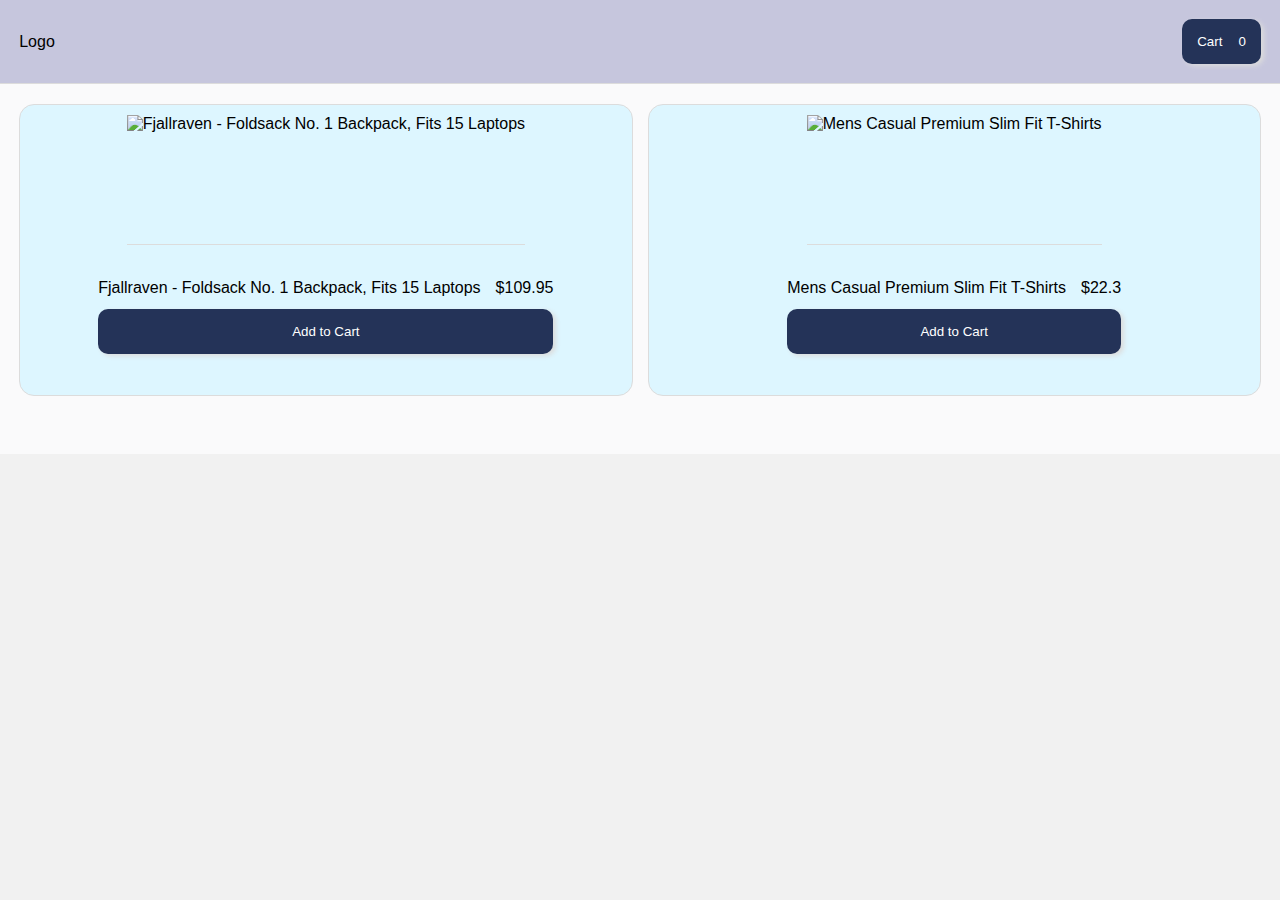
==== commit d31285dc: "new file:   Test_2/index.html 	new file:   Test_2/script.js 	new file:   Test_2/styles.css 	modified" ====
--- a/test.html
+++ b/test.html
@@ -21,7 +21,7 @@
             justify-content: space-between;
             padding: 1.2em;
             border-bottom: 1px solid gainsboro;
-            background: white;
+            background: rgb(198, 198, 221);
         }
 
         header * {
@@ -31,9 +31,9 @@
         .productscontainer {
             display: grid;
             grid-template-columns: repeat(auto-fit, minmax(250px, 1fr));
-            gap: 5px;
+            gap: 15px;
             padding: 1.2em;
-            background: #f2f2f2;
+            background: #fafafb;
         }
 
         .sticky {
@@ -47,7 +47,7 @@
             flex-direction: column;
             gap: 15px;
             align-items: center;
-            background: white;
+            background: rgb(221, 246, 255);
             padding: 10px;
             border: 1px solid gainsboro;
             border-radius: 15px;
@@ -73,6 +73,10 @@
 
         .carticon::after {
             content: attr(items);
+        }
+
+        .addtocart {
+            margin: 12px 0;
         }
 
         .cartui {
@@ -173,7 +177,7 @@
 
     <header>
         <div class="logo">Logo</div>
-        <button class="carticon" onclick="showCart()" items="0">Cart</button>
+        <button class="carticon" items="0">Cart</button>
     </header>
 
     <section class="productscontainer">
@@ -193,26 +197,26 @@
 
     <script>
         const productsList = [{
-                id: 1,
-                title: "Fjallraven - Foldsack No. 1 Backpack, Fits 15 Laptops",
-                price: 109.95,
-                description: "Your perfect pack for everyday use and walks in the forest. Stash your laptop (up to 15 inches) in the padded sleeve, your everyday",
-                category: "men's clothing",
-                image: "https://fakestoreapi.com/img/81fPKd-2AYL._AC_SL1500_.jpg",
-            },
-            {
-                id: 2,
-                title: "Mens Casual Premium Slim Fit T-Shirts",
-                price: 22.3,
-                description: "Slim-fitting style, contrast raglan long sleeve, three-button henley placket, light weight & soft fabric for breathable and comfortable wearing. And Solid stitched shirts with round neck made for durability and a great fit for casual fashion wear and diehard baseball fans. The Henley style round neckline includes a three-button placket.",
-                category: "men's clothing",
-                image: "https://fakestoreapi.com/img/71-3HjGNDUL._AC_SY879._SX._UX._SY._UY_.jpg",
-            }
+            id: 1,
+            title: "Fjallraven - Foldsack No. 1 Backpack, Fits 15 Laptops",
+            price: 109.95,
+            description: "Your perfect pack for everyday use and walks in the forest. Stash your laptop (up to 15 inches) in the padded sleeve, your everyday",
+            category: "men's clothing",
+            image: "https://fakestoreapi.com/img/81fPKd-2AYL._AC_SL1500_.jpg",
+        },
+        {
+            id: 2,
+            title: "Mens Casual Premium Slim Fit T-Shirts",
+            price: 22.3,
+            description: "Slim-fitting style, contrast raglan long sleeve, three-button henley placket, light weight & soft fabric for breathable and comfortable wearing. And Solid stitched shirts with round neck made for durability and a great fit for casual fashion wear and diehard baseball fans. The Henley style round neckline includes a three-button placket.",
+            category: "men's clothing",
+            image: "https://fakestoreapi.com/img/71-3HjGNDUL._AC_SY879._SX._UX._SY._UY_.jpg",
+        }
         ];
 
-        const productsContainer = document.querySelector(".productscontainer");
-        const cartIcon = document.querySelector(".carticon");
-        const cartUI = document.querySelector(".cartui");
+        const productscontainer = document.querySelector(".productscontainer");
+        const carticon = document.querySelector(".carticon");
+        const cartui = document.querySelector(".cartui");
         const closeCartBtn = document.querySelector(".closecart");
         const overlay = document.querySelector(".overlay");
         const cartContainer = document.querySelector(".pccontainer");
@@ -250,7 +254,7 @@
 
         function addToCart(product) {
             cartItems++;
-            cartIcon.setAttribute("items", cartItems);
+            carticon.setAttribute("items", cartItems);
             cart.push(product);
             saveCartToLocalStorage();
             const cartProduct = generateCartProduct(product);
@@ -264,18 +268,18 @@
             saveCartToLocalStorage();
             cartProduct.remove();
             cartItems--;
-            cartIcon.setAttribute("items", cartItems);
-        }
-
-        function toggleCartUI() {
-            cartUI.classList.toggle("cartopened");
-            overlay.style.display = (cartUI.classList.contains("cartopened")) ? "block" : "none";
+            carticon.setAttribute("items", cartItems);
+        }
+
+        function togglecartui() {
+            cartui.classList.toggle("cartopened");
+            overlay.style.display = (cartui.classList.contains("cartopened")) ? "block" : "none";
         }
 
         function initializeProducts() {
             productsList.forEach(product => {
                 const productItem = generateProductItem(product);
-                productsContainer.appendChild(productItem);
+                productscontainer.appendChild(productItem);
 
                 const addToCartBtn = productItem.querySelector(".addtocart");
                 addToCartBtn.addEventListener("click", () => addToCart(product));
@@ -287,7 +291,7 @@
             if (cartData) {
                 cart = JSON.parse(cartData);
                 cartItems = cart.length;
-                cartIcon.setAttribute("items", cartItems);
+                carticon.setAttribute("items", cartItems);
 
                 cart.forEach(product => {
                     const cartProduct = generateCartProduct(product);
@@ -300,9 +304,9 @@
             localStorage.setItem("cart", JSON.stringify(cart));
         }
 
-        cartIcon.addEventListener("click", toggleCartUI);
-        closeCartBtn.addEventListener("click", toggleCartUI);
-        overlay.addEventListener("click", toggleCartUI);
+        carticon.addEventListener("click", togglecartui);
+        closeCartBtn.addEventListener("click", togglecartui);
+        overlay.addEventListener("click", togglecartui);
         cartContainer.addEventListener("click", e => {
             if (e.target.classList.contains("removefromcart")) {
                 removeFromCart(e);
@@ -314,4 +318,4 @@
     </script>
 </body>
 
-</html>
+</html>